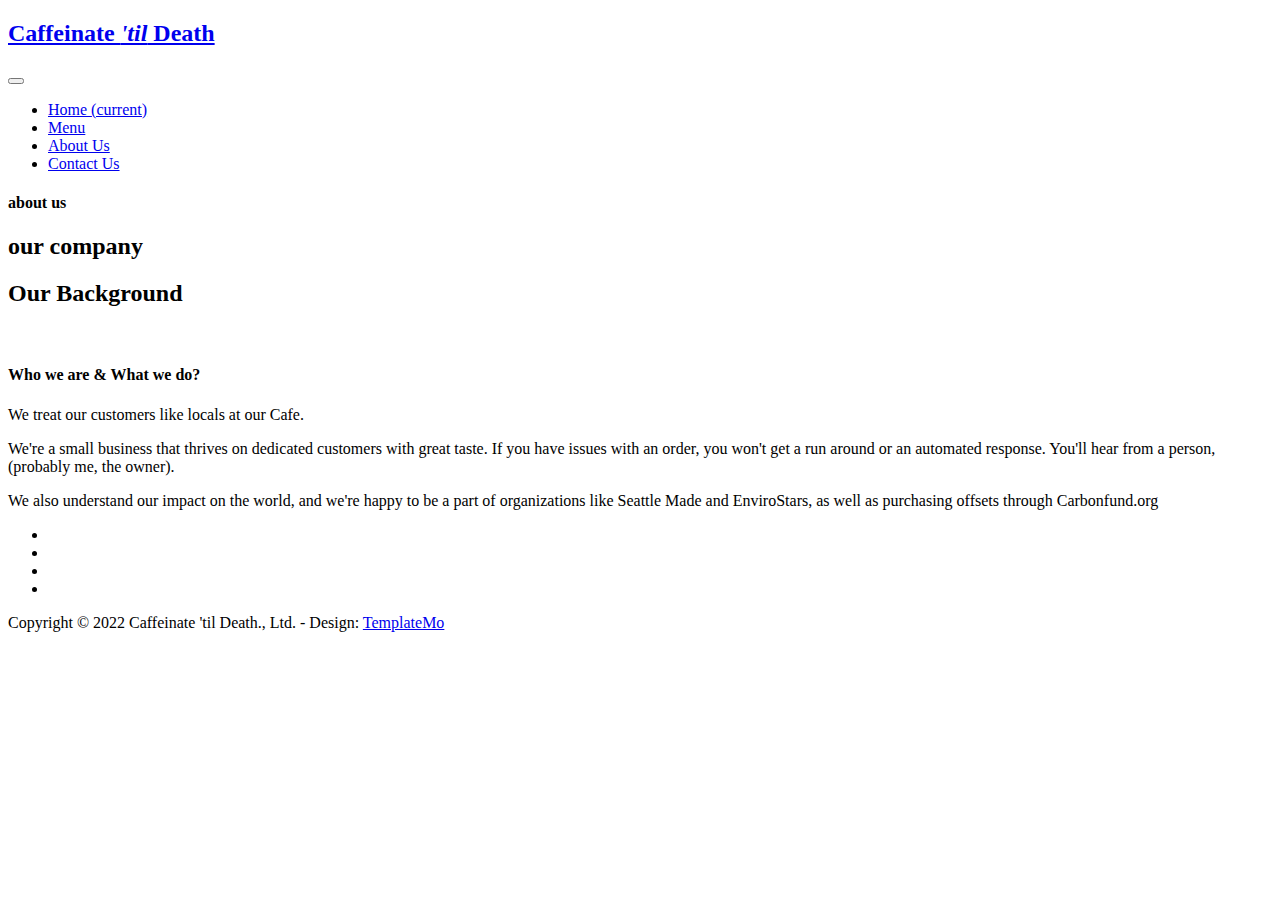
==== about.html @ 2eb40b20 "Add files via upload" ====
<!DOCTYPE html>
<html lang="en">

  <head>

    <meta charset="utf-8">
    <meta name="viewport" content="width=device-width, initial-scale=1, shrink-to-fit=no">
    <meta name="description" content="">
    <meta name="author" content="">
    <link href="https://fonts.googleapis.com/css?family=Poppins:100,200,300,400,500,600,700,800,900&display=swap" rel="stylesheet">

    <title>Sixteen Clothing - About Page</title>

    <!-- Bootstrap core CSS -->
    <link href="vendor/bootstrap/css/bootstrap.min.css" rel="stylesheet">
<!--

TemplateMo 546 Sixteen Clothing

https://templatemo.com/tm-546-sixteen-clothing

-->

    <!-- Additional CSS Files -->
    <link rel="stylesheet" href="assets/css/fontawesome.css">
    <link rel="stylesheet" href="assets/css/templatemo-sixteen.css">
    <link rel="stylesheet" href="assets/css/owl.css">
    <link rel="preconnect" href="https://fonts.gstatic.com" crossorigin>
    <link href="https://fonts.googleapis.com/css2?family=Dancing+Script&family=Roboto+Condensed:wght@300&display=swap" rel="stylesheet">


  </head>

  <body>

    <!-- ***** Preloader Start ***** -->
    <div id="preloader">
        <div class="jumper">
            <div></div>
            <div></div>
            <div></div>
        </div>
    </div>  
    <!-- ***** Preloader End ***** -->

    <!-- Header -->
    <header class="">
      <nav class="navbar navbar-expand-lg">
        <div class="container">
          <a class="navbar-brand" href="myFunSite.html"><h2>Caffeinate <em>'til</em> Death</h2></a>
          <button class="navbar-toggler" type="button" data-toggle="collapse" data-target="#navbarResponsive" aria-controls="navbarResponsive" aria-expanded="false" aria-label="Toggle navigation">
            <span class="navbar-toggler-icon"></span>
          </button>
          <div class="collapse navbar-collapse" id="navbarResponsive">
            <ul class="navbar-nav ml-auto">
              <li class="nav-item">
                <a class="nav-link" href="myFunSite.html">Home
                  <span class="sr-only">(current)</span>
                </a>
              </li> 
              <li class="nav-item">
                <a class="nav-link" href="products.html">Menu</a>
              </li>
              <li class="nav-item active">
                <a class="nav-link" href="about.html">About Us</a>
              </li>
              <li class="nav-item">
                <a class="nav-link" href="contact.html">Contact Us</a>
              </li>
            </ul>
          </div>
        </div>
      </nav>
    </header>

    <!-- Page Content -->
    <div class="page-heading about-heading header-text">
      <div class="container">
        <div class="row">
          <div class="col-md-12">
            <div class="text-content">
              <h4>about us</h4>
              <h2>our company</h2>
            </div>
          </div>
        </div>
      </div>
    </div>


    <div class="best-features about-features">
      <div class="container">
        <div class="row">
          <div class="col-md-12">
            <div class="section-heading">
              <h2>Our Background</h2>
            </div>
          </div>
          <div class="col-md-6">
            <div class="right-image">
              <img src="assets/images/feature-image.jpg" alt="">
            </div>
          </div>
          <div class="col-md-6">
            <div class="left-content">
              <h4>Who we are &amp; What we do?</h4>
              <p>We treat our customers like locals at our Cafe.</p>
              <p>We're a small business that thrives on dedicated customers with great taste. 
                If you have issues with an order, you won't get a run around or an automated response. 
                You'll hear from a person, (probably me, the owner).</p>
               <p>We also understand our impact on the world, and we're happy to be a part 
                 of organizations like Seattle Made and EnviroStars, as well as purchasing 
                 offsets through Carbonfund.org</p>
              <ul class="social-icons">
                <li><a href="#"><i class="fa fa-facebook"></i></a></li>
                <li><a href="#"><i class="fa fa-twitter"></i></a></li>
                <li><a href="#"><i class="fa fa-linkedin"></i></a></li>
                <li><a href="#"><i class="fa fa-behance"></i></a></li>
              </ul>
            </div>
          </div>
        </div>
      </div>
    </div>

    
    

    
    <footer>
      <div class="container">
        <div class="row">
          <div class="col-md-12">
            <div class="inner-content">
              <p>Copyright &copy; 2022 Caffeinate 'til Death., Ltd.
            
            - Design: <a rel="nofollow noopener" href="https://templatemo.com" target="_blank">TemplateMo</a></p>
            </div>
          </div>
        </div>
      </div>
    </footer>


    <!-- Bootstrap core JavaScript -->
    <script src="vendor/jquery/jquery.min.js"></script>
    <script src="vendor/bootstrap/js/bootstrap.bundle.min.js"></script>


    <!-- Additional Scripts -->
    <script src="assets/js/custom.js"></script>
    <script src="assets/js/owl.js"></script>
    <script src="assets/js/slick.js"></script>
    <script src="assets/js/isotope.js"></script>
    <script src="assets/js/accordions.js"></script>


    <script language = "text/Javascript"> 
      cleared[0] = cleared[1] = cleared[2] = 0; //set a cleared flag for each field
      function clearField(t){                   //declaring the array outside of the
      if(! cleared[t.id]){                      // function makes it static and global
          cleared[t.id] = 1;  // you could use true and false, but that's more typing
          t.value='';         // with more chance of typos
          t.style.color='#fff';
          }
      }
    </script>


  </body>

</html>
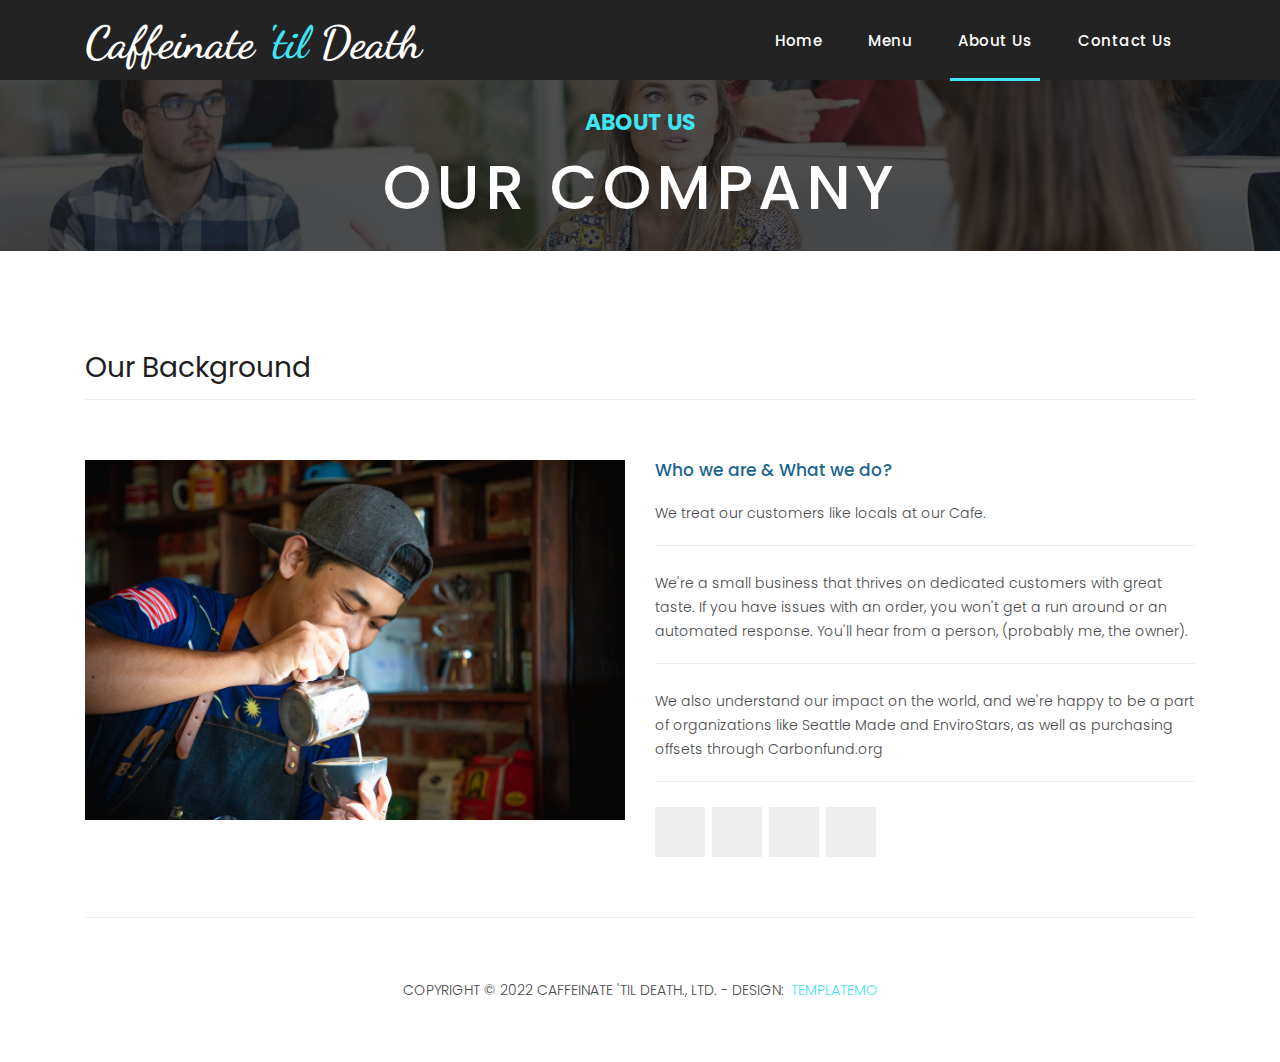
==== commit f6dc7fbe: "Update about.html" ====
--- a/about.html
+++ b/about.html
@@ -12,7 +12,7 @@
     <title>Sixteen Clothing - About Page</title>
 
     <!-- Bootstrap core CSS -->
-    <link href="vendor/bootstrap/css/bootstrap.min.css" rel="stylesheet">
+    <link href="bootstrap.min.css" rel="stylesheet">
 <!--
 
 TemplateMo 546 Sixteen Clothing
@@ -22,9 +22,9 @@
 -->
 
     <!-- Additional CSS Files -->
-    <link rel="stylesheet" href="assets/css/fontawesome.css">
-    <link rel="stylesheet" href="assets/css/templatemo-sixteen.css">
-    <link rel="stylesheet" href="assets/css/owl.css">
+    <link rel="stylesheet" href="fontawesome.css">
+    <link rel="stylesheet" href="templatemo-sixteen.css">
+    <link rel="stylesheet" href=".css">
     <link rel="preconnect" href="https://fonts.gstatic.com" crossorigin>
     <link href="https://fonts.googleapis.com/css2?family=Dancing+Script&family=Roboto+Condensed:wght@300&display=swap" rel="stylesheet">
 
@@ -98,7 +98,7 @@
           </div>
           <div class="col-md-6">
             <div class="right-image">
-              <img src="assets/images/feature-image.jpg" alt="">
+              <img src="feature-image.jpg" alt="">
             </div>
           </div>
           <div class="col-md-6">
@@ -143,16 +143,16 @@
 
 
     <!-- Bootstrap core JavaScript -->
-    <script src="vendor/jquery/jquery.min.js"></script>
-    <script src="vendor/bootstrap/js/bootstrap.bundle.min.js"></script>
+    <script src="jquery.min.js"></script>
+    <script src="bootstrap.bundle.min.js"></script>
 
 
     <!-- Additional Scripts -->
-    <script src="assets/js/custom.js"></script>
-    <script src="assets/js/owl.js"></script>
-    <script src="assets/js/slick.js"></script>
-    <script src="assets/js/isotope.js"></script>
-    <script src="assets/js/accordions.js"></script>
+    <script src="custom.js"></script>
+    <script src="owl.js"></script>
+    <script src="slick.js"></script>
+    <script src="isotope.js"></script>
+    <script src="accordions.js"></script>
 
 
     <script language = "text/Javascript"> 
--- a/templatemo-sixteen.css
+++ b/templatemo-sixteen.css
@@ -0,0 +1,1019 @@
+/*
+
+TemplateMo 546 Sixteen Clothing
+
+https://templatemo.com/tm-546-sixteen-clothing
+
+*/
+body {
+  font-family: 'Poppins', sans-serif;
+  overflow-x: hidden;
+  text-rendering: optimizeLegibility;
+  -webkit-font-smoothing: antialiased;
+  -moz-osx-font-smoothing: grayscale;
+}
+p {
+	margin-bottom: 0px;
+	font-size: 14px;
+	font-weight: 300;
+	color: #4a4a4a;
+	line-height: 24px;
+}
+a {
+	text-decoration: none!important;
+}
+ul {
+	padding: 0;
+	margin: 0;
+	list-style: none;
+}
+
+h1,h2,h3,h4,h5,h6 {
+	margin: 0px;
+}
+
+ul.social-icons li {
+	display: inline-block;
+	margin-right: 3px;
+}
+
+ul.social-icons li:last-child {
+	margin-right: 0px;
+}
+
+ul.social-icons li a {
+	width: 50px;
+	height: 50px;
+	display: inline-block;
+	line-height: 50px;
+	background-color: #eee;
+	color: #121212;
+	font-size: 18px;
+	text-align: center;
+	transition: all .3s;
+}
+
+ul.social-icons li a:hover {
+	background-color: #3fe4f3;
+	color: #fff;
+}
+
+a.filled-button {
+	background-color: #3fe4f3;
+	color: #fff;
+	font-size: 14px;
+	text-transform: capitalize;
+	font-weight: 300;
+	padding: 10px 20px;
+	border-radius: 5px;
+	display: inline-block;
+	transition: all 0.3s;
+}
+
+a.filled-button:hover {
+	background-color: #121212;
+	color: #fff;
+}
+
+.section-heading {
+	text-align: left;
+	margin-bottom: 60px;
+	border-bottom: 1px solid #eee;
+}
+
+.section-heading h2 {
+	font-size: 28px;
+	font-weight: 400;
+	color: #1e1e1e;
+	margin-bottom: 15px;
+}
+
+.products-heading {
+	background-image: url("products-heading.jpg");
+}
+
+.about-heading {
+	background-image: url("about-heading.jpg");
+}
+
+.contact-heading {
+	background-image: url("contact-heading.jpg");
+	background-color:#4a4a4aa1;
+}
+
+.page-heading {
+	padding: 110px 0px 25px 0px;
+	text-align: center;
+	background-position: center center;
+	background-repeat: no-repeat;
+	background-size: cover;
+}
+
+.page-heading .text-content h4 {
+	color: #3fe4f3;
+	font-size: 22px;
+	text-transform: uppercase;
+	font-weight: 700;
+	margin-bottom: 15px;
+}
+
+.page-heading .text-content h2 {
+	color: #fff;
+	font-size: 62px;
+	text-transform: uppercase;
+	letter-spacing: 5px;
+}
+
+#preloader {
+  overflow: hidden;
+  background: #3fe4f3;
+  left: 0;
+  right: 0;
+  top: 0;
+  bottom: 0;
+  position: fixed;
+  z-index: 9999999;
+  color: #fff;
+}
+
+#preloader .jumper {
+  left: 0;
+  top: 0;
+  right: 0;
+  bottom: 0;
+  display: block;
+  position: absolute;
+  margin: auto;
+  width: 50px;
+  height: 50px;
+}
+
+#preloader .jumper > div {
+  background-color: #fff;
+  width: 10px;
+  height: 10px;
+  border-radius: 100%;
+  -webkit-animation-fill-mode: both;
+  animation-fill-mode: both;
+  position: absolute;
+  opacity: 0;
+  width: 50px;
+  height: 50px;
+  -webkit-animation: jumper 1s 0s linear infinite;
+  animation: jumper 1s 0s linear infinite;
+}
+
+#preloader .jumper > div:nth-child(2) {
+  -webkit-animation-delay: 0.33333s;
+  animation-delay: 0.33333s;
+}
+
+#preloader .jumper > div:nth-child(3) {
+  -webkit-animation-delay: 0.66666s;
+  animation-delay: 0.66666s;
+}
+
+@-webkit-keyframes jumper {
+  0% {
+    opacity: 0;
+    -webkit-transform: scale(0);
+    transform: scale(0);
+  }
+  5% {
+    opacity: 1;
+  }
+  100% {
+    -webkit-transform: scale(1);
+    transform: scale(1);
+    opacity: 0;
+  }
+}
+
+@keyframes jumper {
+  0% {
+    opacity: 0;
+    -webkit-transform: scale(0);
+    transform: scale(0);
+  }
+  5% {
+    opacity: 1;
+  }
+  100% {
+    opacity: 0;
+  }
+}
+
+
+/* Header Style */
+header {
+	position: absolute;
+	z-index: 99999;
+	width: 100%;
+	height: 80px;
+	background-color: #232323;
+	-webkit-transition: all 0.3s ease-in-out 0s;
+    -moz-transition: all 0.3s ease-in-out 0s;
+    -o-transition: all 0.3s ease-in-out 0s;
+    transition: all 0.3s ease-in-out 0s;
+}
+header .navbar {
+	padding: 17px 0px;
+}
+.background-header .navbar {
+	padding: 17px 0px;
+}
+.background-header {
+	top: 0;
+	position: fixed;
+	background-color: #fff!important;
+	box-shadow: 0px 1px 10px rgba(0,0,0,0.1);
+}
+.background-header .navbar-brand h2 {
+	color: #121212!important;
+}
+.background-header .navbar-nav a.nav-link {
+	color: #1e1e1e!important;
+}
+.background-header .navbar-nav .nav-link:hover,
+.background-header .navbar-nav .active>.nav-link,
+.background-header .navbar-nav .nav-link.active,
+.background-header .navbar-nav .nav-link.show,
+.background-header .navbar-nav .show>.nav-link {
+	color: #3fe4f3!important;
+}
+.navbar .navbar-brand {
+	float: 	left;
+	margin-top: -12px;
+	outline: none;
+}
+.navbar .navbar-brand h2 {
+	color: #fff;
+	font-family: 'Dancing Script', cursive;
+	font-size: 45px;
+	font-weight: 700;
+	-webkit-transition: all .3s ease 0s;
+    -moz-transition: all .3s ease 0s;
+    -o-transition: all .3s ease 0s;
+    transition: all .3s ease 0s;
+}
+.navbar .navbar-brand h2 em {
+	font-style: normal;
+	font-family: 'Dancing Script', cursive;
+	color: #3fe4f3;
+}
+#navbarResponsive {
+	z-index: 999;
+}
+.navbar-collapse {
+	text-align: center;
+}
+.navbar .navbar-nav .nav-item {
+	margin: 0px 15px;
+}
+.navbar .navbar-nav a.nav-link {
+	text-transform: capitalize;
+	font-size: 15px;
+	font-weight: 500;
+	letter-spacing: 0.5px;
+	color: #fff;
+	transition: all 0.5s;
+	margin-top: 5px;
+}
+.navbar .navbar-nav .nav-link:hover,
+.navbar .navbar-nav .active>.nav-link,
+.navbar .navbar-nav .nav-link.active,
+.navbar .navbar-nav .nav-link.show,
+.navbar .navbar-nav .show>.nav-link {
+	color: #fff;
+	padding-bottom: 25px;
+	border-bottom: 3px solid #3fe4f3;
+}
+.navbar .navbar-toggler-icon {
+	background-image: none;
+}
+.navbar .navbar-toggler {
+	border-color: #fff;
+	background-color: #fff;	
+	height: 36px;
+	outline: none;
+	border-radius: 0px;
+	position: absolute;
+	right: 30px;
+	top: 20px;
+}
+.navbar .navbar-toggler-icon:after {
+	content: '\f0c9';
+	color: #3fe4f3;
+	font-size: 18px;
+	line-height: 26px;
+	font-family: 'FontAwesome';
+}
+
+
+
+/* Banner Style */
+.banner {
+	position: relative;
+	text-align: center;
+	padding-top: 80px;
+}
+
+.banner-item-01 {
+	padding: 300px 0px;
+	background-image: url("slide_01.jpg");
+	background-size: cover;
+	background-repeat: no-repeat;
+	background-position: center center;
+	filter: grayscale(50%);
+}
+
+.banner-item-02 {
+	padding: 300px 0px;
+	background-image: url("slide_02.jpg");
+	background-size: cover;
+	background-repeat: no-repeat;
+	background-position: center center;
+	filter: grayscale(50%);
+}
+
+.banner-item-03 {
+	padding: 300px 0px;
+	background-image: url("slide_03.jpg");
+	background-size: cover;
+	background-repeat: no-repeat;
+	background-position: center center;
+	filter: grayscale(50%);
+}
+
+.banner .banner-item {
+	max-height: 600px;
+}
+
+.banner .text-content {
+	position: absolute;
+	top: 50%;
+	transform: translateY(-50%);
+	text-align: center;
+	width: 100%;
+}
+
+.banner .text-content h4 {
+	color: #3fe4f3;
+	font-size: 25px;
+	text-transform: uppercase;
+	font-weight: 700;
+	margin-bottom: 15px;
+}
+
+.banner .text-content h2 {
+	color: rgb(255, 255, 255);
+	font-size: 62px;
+	text-transform: uppercase;
+	letter-spacing: 5px;
+	background-color:rgba(125, 125, 125, 0.587);
+}
+
+.owl-banner .owl-dots .owl-dot {
+  border-radius: 3px;
+}
+.owl-banner .owl-dots {
+    display: -webkit-box;
+    display: -webkit-flex;
+    display: -ms-flexbox;
+    display: flex;
+    -ms-flex-pack: center;
+    -webkit-justify-content: center;
+    justify-content: center;
+    position: absolute;
+    left: 50%;
+    transform: translateX(-50%);
+    bottom: 30px;
+}
+.owl-banner .owl-dots .owl-dot {
+    width: 10px;
+    height: 10px;
+    border-radius: 50%;
+    margin: 0 10px;
+    background-color: #fff;
+    opacity: 0.5;
+}
+.owl-banner .owl-dots .owl-dot:focus {
+    outline: none
+}
+.owl-banner .owl-dots .owl-dot.active {
+    background-color: #fff;
+    opacity: 1;
+}
+
+
+
+/* Latest Produtcs */
+
+.latest-products {
+	margin-top: 100px;
+}
+
+.latest-products .section-heading a {
+	float: right;
+	margin-top: -35px;
+	text-transform: uppercase;
+	font-size: 13px;
+	font-weight: 700;
+	color: #3fe4f3;
+}
+
+.product-item {
+	border: 1px solid #eee;
+	margin-bottom: 30px;
+}
+
+.product-item .down-content {
+	padding: 30px;
+	position: relative;
+}
+
+.product-item img {
+	width:100%;
+	overflow: hidden;
+}
+
+.product-item .down-content h4 {
+	font-size: 17px;
+	color: #1a6692;
+	margin-bottom: 20px;
+}
+
+.product-item .down-content h6 {
+	position: absolute;
+	top: 30px;
+	right: 30px;
+	font-size: 18px;
+	color: #121212;
+}
+
+.product-item .down-content p {
+	margin-bottom: 20px;
+}
+
+.product-item .down-content ul li {
+	display: inline-block;
+}
+
+.product-item .down-content ul li i {
+	color: #3fe4f3;
+	font-size: 14px;
+}
+
+.product-item .down-content span {
+	position: absolute;
+	right: 30px;
+	bottom: 30px;
+	font-size: 13px;
+	color: #3fe4f3;
+	font-weight: 500;
+}
+
+
+
+
+/* Best Features */
+
+.about-features {
+	margin-top: 100px!important;
+}
+
+.about-features p {
+	border-bottom: 1px solid #eee;
+	padding-bottom: 20px;
+}
+
+.about-features .container .row {
+	padding-bottom: 0px!important;
+	border-bottom: none!important;
+}
+
+.best-features {
+	margin-top: 50px;
+}
+
+.best-features .container .row {
+	border-bottom: 1px solid #eee;
+	padding-bottom: 60px;
+}
+
+.best-features img {
+	width: 100%;
+	overflow: hidden;
+}
+
+.best-features h4 {
+	font-size: 17px;
+	color: #1a6692;
+	margin-bottom: 20px;
+}
+
+.best-features ul.featured-list li {
+	display: block;
+	margin-bottom: 10px;
+}
+
+.best-features p {
+	margin-bottom: 25px;
+}
+
+.best-features ul.featured-list li a {
+	font-size: 14px;
+	color: #4a4a4a;
+	font-weight: 300;
+	transition: all .3s;
+	position: relative;
+	padding-left: 13px;
+}
+
+.best-features ul.featured-list li a:before {
+	content: '';
+	width: 5px;
+	height: 5px;
+	display: inline-block;
+	background-color: #4a4a4a;
+	position: absolute;
+	left: 0;
+	transition: all .3s;
+	top: 8px;
+}
+
+.best-features ul.featured-list li a:hover {
+	color: #3fe4f3;
+}
+
+.best-features ul.featured-list li a:hover::before {
+	background-color: #3fe4f3;
+}
+
+.best-features .filled-button {
+	margin-top: 20px;
+}
+
+
+
+
+
+/* Call To Action */
+
+.call-to-action .inner-content {
+	margin-top: 60px;
+	padding: 30px;
+	background-color: #f7f7f7;
+	border-radius: 5px;
+}
+
+.call-to-action .inner-content h4 {
+	font-size: 17px;
+	color: #1a6692;
+	margin-bottom: 15px;
+}
+
+.call-to-action .inner-content em {
+	font-style: normal;
+	font-weight: 700;
+}
+
+.call-to-action .inner-content .col-md-4 {
+	text-align: right;
+}
+
+.call-to-action .inner-content .filled-button {
+	margin-top: 12px;
+}
+
+
+
+
+/* Footer */
+
+footer {
+	text-align: center;
+}
+
+footer .inner-content {
+	border-top: 1px solid #eee;
+	margin-top: 60px;
+	padding: 60px 0px;
+}
+
+footer .inner-content p {
+	text-transform: uppercase;
+}
+
+footer .inner-content p a {
+	color: #3fe4f3;
+	margin-left: 3px;
+}
+
+
+
+
+/* Product Page */
+
+.products {
+	margin-top: 100px;
+}
+
+.products .filters {
+	text-align: center;
+	border-bottom: 1px solid #eee;
+	padding-bottom: 10px;
+	margin-bottom: 60px;
+}
+
+.products .filters li {
+	text-transform: uppercase;
+	font-size: 13px;
+	font-weight: 700;
+	color: #121212;
+	display: inline-block;
+	margin: 0px 10px;
+	transition: all .3s;
+	cursor: pointer;
+}
+
+.products .filters ul li.active,
+.products .filters ul li:hover {
+  color: #3fe4f3;
+}
+
+.products ul.pages {
+	margin-top: 30px;
+	text-align: center;
+}
+
+.products ul.pages li {
+	display: inline-block;
+	margin: 0px 2px;
+}
+
+.products ul.pages li a {
+	width: 44px;
+	height: 44px;
+	display: inline-block;
+	line-height: 42px;
+	border: 1px solid #eee;
+	font-size: 15px;
+	font-weight: 700;
+	color: #121212;
+	transition: all .3s;
+}
+
+.products ul.pages li a:hover,
+.products ul.pages li.active a {
+	background-color: #3fe4f3;
+	border-color: #3fe4f3;
+	color: #fff;
+}
+
+
+
+/* Team Members */
+
+.team-members {
+	margin-top: 100px;
+}
+
+.team-member {
+	border: 1px solid #eee;
+	margin-bottom: 30px;
+}
+
+.team-member img {
+	width: 100%;
+	overflow: hidden;
+}
+
+.team-member .down-content {
+	padding: 30px;
+	text-align: center;
+}
+
+.team-member .thumb-container {
+	position: relative;
+}
+
+.team-member .thumb-container .hover-effect {
+	position: absolute;
+	background-color: rgba(243,63,63,0.9);
+	top: 0;
+	left: 0;
+	width: 100%;
+	height: 100%;
+	opacity: 0;
+	visibility: hidden;
+	transition: all .5s;
+}
+
+.team-member .thumb-container .hover-effect .hover-content {
+	position: absolute;
+	display: inline-block;
+	width: 100%;
+	text-align: center;
+	top: 50%;
+	transform: translateY(-50%);
+}
+
+.team-member .thumb-container .hover-effect .hover-content ul.social-icons li a:hover {
+	background-color: #fff;
+	color: #3fe4f3;
+}
+
+.team-member:hover .hover-effect {
+	visibility: visible;
+	opacity: 1;
+}
+
+.team-member .down-content h4 {
+	font-size: 17px;
+	color: #1a6692;
+	margin-bottom: 8px;
+}
+
+.team-member .down-content span {
+	display: block;
+	font-size: 13px;
+	color: #3fe4f3;
+	font-weight: 500;
+	margin-bottom: 20px;
+}
+
+
+
+
+/* Services */
+
+.services {
+	background-image: url(../images/services-bg.jpg);
+	background-position: center center;
+	background-repeat: no-repeat;
+	background-size: cover;
+	background-attachment: fixed;
+	padding: 100px 0px;
+}
+
+.services .service-item {
+	text-align: center;
+}
+
+.services .service-item .icon {
+	background-color: #f7f7f7;
+	padding: 40px;
+}
+
+.services .service-item .icon i {
+	width: 100px;
+	height: 100px;
+	display: inline-block;
+	text-align: center;
+	line-height: 100px;
+	background-color: #3fe4f3;
+	color: #fff;
+	font-size: 32px;
+}
+
+.services .service-item .down-content {
+	background-color: #fff;
+	padding: 40px 30px;
+}
+
+.services .service-item .down-content h4 {
+	font-size: 17px;
+	color: #1a6692;
+	margin-bottom: 20px;
+}
+
+.services .service-item .down-content p {
+	margin-bottom: 25px;
+}
+
+
+
+
+
+
+
+
+
+/* Find Us */
+
+.find-us {
+	margin-top: 100px;
+}
+
+.find-us p {
+	border-bottom: 1px solid #eee;
+	padding-bottom: 30px;
+	margin-bottom: 30px;
+	font-size:20px;
+}
+
+.find-us h4 {
+	font-size: 20px;
+	color: #3fe4f3;
+	margin-bottom: 20px;
+}
+
+.find-us .left-content {
+	margin-left: 30px;
+}
+
+
+
+/* Send Message */
+
+.send-message {
+	margin-top: 100px;
+}
+
+.contact-form input {
+	font-size: 14px;
+	width: 100%;
+	height: 44px;
+	display: inline-block;
+	line-height: 42px;
+	border: 1px solid #eee;
+	border-radius: 0px;
+	margin-bottom: 30px;
+}
+
+.contact-form input:focus {
+	box-shadow: none;
+	border: 1px solid #eee;
+}
+
+.contact-form textarea {
+	font-size: 14px;
+	width: 100%;
+	min-width: 100%;
+	min-height: 120px;
+	height: 120px;
+	max-height: 180px;
+	border: 1px solid #eee;
+	border-radius: 0px;
+	margin-bottom: 30px;
+}
+
+.contact-form textarea:focus {
+	box-shadow: none;
+	border: 1px solid #eee;
+}
+
+.contact-form button.filled-button {
+	background-color: #3fe4f3;
+	color: #fff;
+	font-size: 14px;
+	text-transform: capitalize;
+	font-weight: 300;
+	padding: 10px 20px;
+	border-radius: 5px;
+	display: inline-block;
+	transition: all 0.3s;
+	border: none;
+	outline: none;
+	cursor: pointer;
+}
+
+.contact-form button.filled-button:hover {
+	background-color: #121212;
+	color: #fff;
+}
+
+
+
+/* Responsive Style */
+@media (max-width: 768px) {
+	.banner .text-content {
+		width: 90%;
+		margin-left: 5%;
+	}
+	.banner .text-content h4 {
+		font-size: 22px;
+	}
+
+	.banner .text-content h2 {
+		font-size: 36px;
+		letter-spacing: 0.5px;
+	}
+	.banner-item-01,
+	.banner-item-02,
+	.banner-item-03 {
+		padding: 180px 0px;
+	}
+	.page-heading .text-content h4 {
+		font-size: 22px;
+	}
+
+	.page-heading .text-content h2 {
+		font-size: 36px;
+		letter-spacing: 0.5px;
+	}
+	.latest-products .section-heading a {
+		float: none;
+		margin-top: 0px;
+		display: block;
+		margin-bottom: 20px;
+	}
+	.product-item .down-content h4 {
+		margin-bottom: 20px!important;
+	}
+	.product-item .down-content h6 {
+		position: absolute!important;
+		top: 30px!important;
+		right: 30px!important;
+	}
+	.product-item .down-content span {
+		position: absolute!important;
+		right: 30px!important;
+		bottom: 30px!important;
+	}
+	.best-features .left-content {
+		margin-bottom: 30px;
+	}
+	.call-to-action .inner-content {
+		text-align: center;
+	}
+	.call-to-action .inner-content .filled-button {
+		text-align: center;
+		width: 100%;
+		margin-top: 20px;
+	}
+	.about-features img {
+		margin-bottom: 30px;
+	}
+	.service-item {
+		margin-bottom: 30px;
+	}
+	.find-us #map {
+		margin-bottom: 30px;
+	}
+	.find-us .left-content {
+		margin-left: 0px;
+	}
+	.send-message .accordion {
+		margin-top: 30px;
+		margin-left: 0px;
+	}
+}
+
+@media (max-width: 992px) {
+	.navbar .navbar-brand {
+		position: absolute;
+		left: 30px;
+		top: 32px;
+	}
+	.navbar .navbar-brand {
+		width: auto;
+	}
+	.navbar:after {
+		display: none;
+	}
+	#navbarResponsive {
+	    z-index: 99999;
+	    position: absolute;
+	    top: 80px;
+	    left: 0;
+	    width: 100%;
+	    text-align: center;
+	    background-color: #fff;
+	    box-shadow: 0px 10px 10px rgba(0,0,0,0.1);
+	}
+	.navbar .navbar-nav .nav-item {
+		border-bottom: 1px solid #eee;
+	}
+	.navbar .navbar-nav .nav-item:last-child {
+		border-bottom: none;
+	}
+	.navbar .navbar-nav a.nav-link {
+		padding: 15px 0px;
+		color: #1e1e1e!important;
+	}
+	.navbar .navbar-nav .nav-link:hover,
+	.navbar .navbar-nav .active>.nav-link,
+	.navbar .navbar-nav .nav-link.active,
+	.navbar .navbar-nav .nav-link.show,
+	.navbar .navbar-nav .show>.nav-link {
+		color: #3fe4f3!important;
+		border-bottom: none!important;
+		padding-bottom: 15px;
+	}
+	.product-item .down-content h4 {
+		margin-bottom: 10px;
+	}
+	.product-item .down-content h6 {
+		position: relative;
+		top: 0;
+		right: 0;
+		margin-bottom: 20px;
+	}
+	.product-item .down-content span {
+		position: relative;
+		right: 0;
+		bottom: 0;
+	}
+}
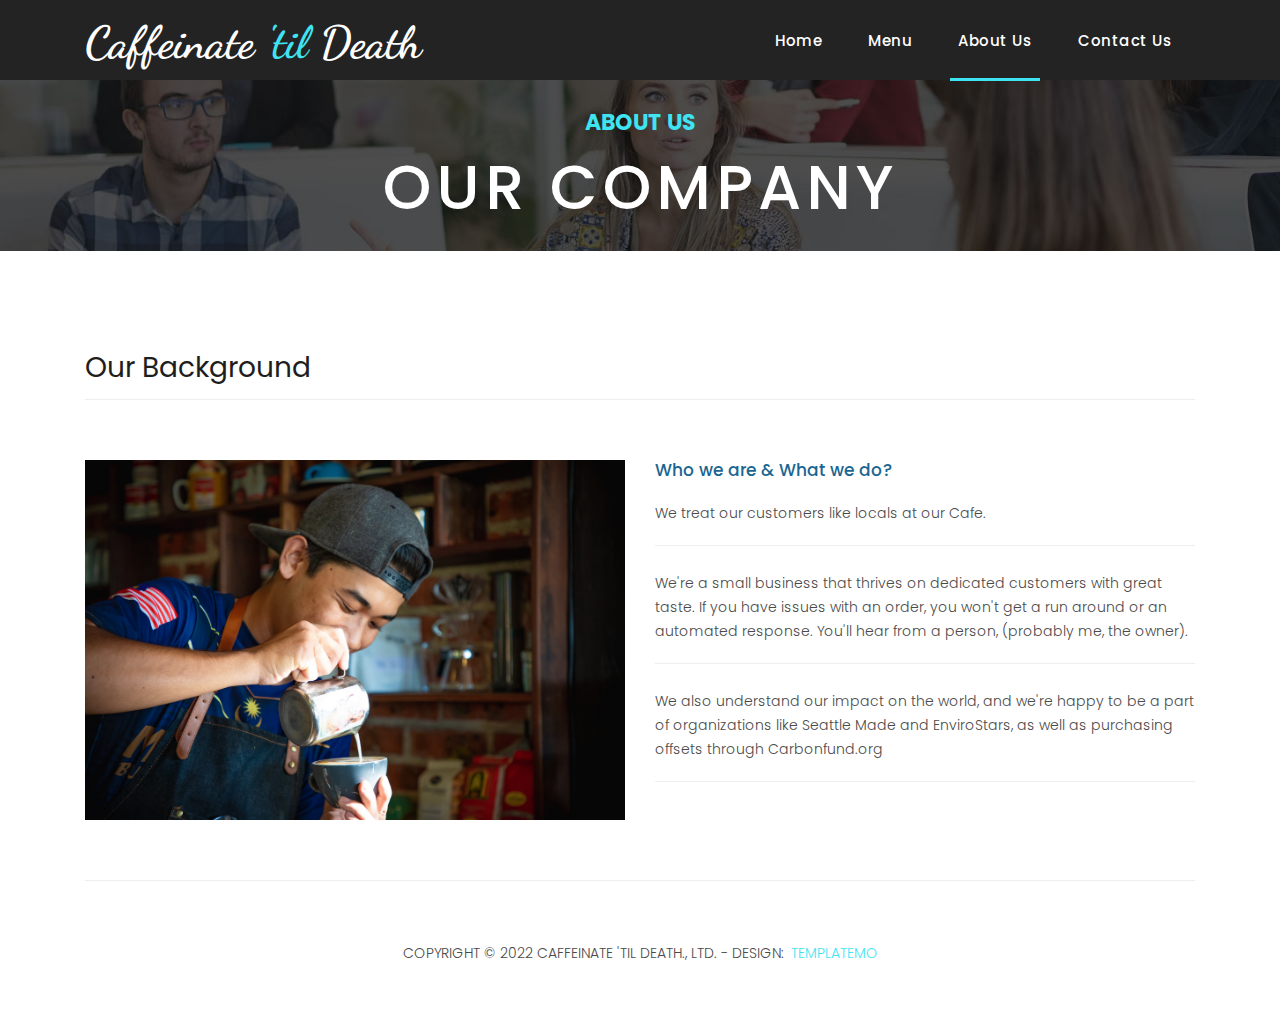
==== commit 681ae7fa: "Update about.html" ====
--- a/about.html
+++ b/about.html
@@ -111,12 +111,7 @@
                <p>We also understand our impact on the world, and we're happy to be a part 
                  of organizations like Seattle Made and EnviroStars, as well as purchasing 
                  offsets through Carbonfund.org</p>
-              <ul class="social-icons">
-                <li><a href="#"><i class="fa fa-facebook"></i></a></li>
-                <li><a href="#"><i class="fa fa-twitter"></i></a></li>
-                <li><a href="#"><i class="fa fa-linkedin"></i></a></li>
-                <li><a href="#"><i class="fa fa-behance"></i></a></li>
-              </ul>
+              
             </div>
           </div>
         </div>
